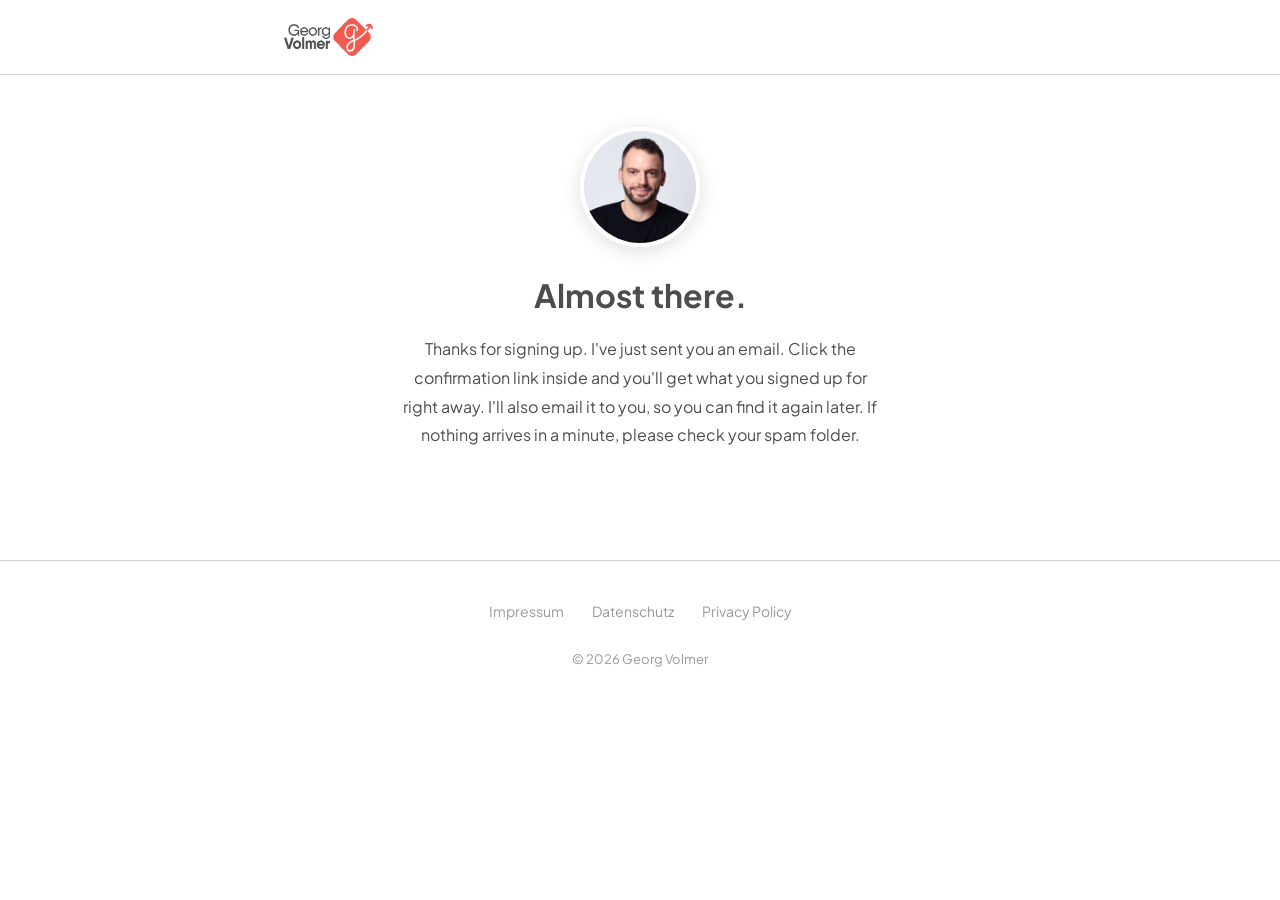
==== check-inbox.html @ bf33fd05 "Add standalone check-inbox confirmation page New unlinked page at check-inbox.html (served at /check" ====
<!DOCTYPE html>
<html lang="en">
<head>
    <meta charset="UTF-8">
    <meta name="viewport" content="width=device-width, initial-scale=1.0">
    <title>Almost there — Georg Volmer</title>
    <meta name="description" content="Thanks for signing up — check your inbox to confirm.">
    <meta name="robots" content="noindex">
    <link rel="stylesheet" href="/assets/style.css">
    <link rel="icon" type="image/png" href="/assets/Georg-Volmer-icon-RGB.png">
    <link rel="apple-touch-icon" href="/assets/Georg-Volmer-icon-RGB.png">
    <style>
        .confirm-wrap {
            text-align: center;
        }
        .confirm-portrait {
            display: block;
            width: 120px;
            height: 120px;
            margin: 0 auto 28px;
            border-radius: 50%;
            object-fit: cover;
            object-position: center 20%;
            border: 4px solid #ffffff;
            box-shadow: 0 4px 18px rgba(77, 77, 79, 0.18);
        }
        .confirm-wrap h1 {
            margin-bottom: 20px;
        }
        .confirm-wrap p {
            max-width: 480px;
            margin-left: auto;
            margin-right: auto;
        }
        @media (max-width: 600px) {
            .confirm-portrait {
                width: 96px;
                height: 96px;
            }
        }
    </style>
</head>
<body>

<header class="site-header">
    <div class="container">
        <a href="https://georgvolmer.com" class="site-logo" aria-label="Georg Volmer – Home">
            <img src="/assets/Georg-Volmer-logo-RGB.png" alt="Georg Volmer" height="38">
        </a>
    </div>
</header>

<main>
    <div class="container confirm-wrap">

        <img class="confirm-portrait" src="/img/portfolio/georg-volmer-check-inbox.jpg" alt="Portrait of Georg Volmer">

        <h1>Almost there.</h1>
        <p>Thanks for signing up. I've just sent you an email. Click the confirmation link inside and you'll get what you signed up for right away. I'll also email it to you, so you can find it again later. If nothing arrives in a minute, please check your spam folder.</p>

    </div>
</main>

<footer class="site-footer">
    <div class="container">
        <ul class="footer-nav">
            <li><a href="/impressum">Impressum</a></li>
            <li><a href="/datenschutz">Datenschutz</a></li>
            <li><a href="/privacy">Privacy Policy</a></li>
        </ul>
        <p class="footer-copy">&copy; 2026 Georg Volmer</p>
    </div>
</footer>

</body>
</html>
---- assets/style.css ----
/* ============================================================
   Georg Volmer — Legal Pages Stylesheet
   Version: 2026-06-26
   ============================================================

   SCHRIFTARTEN EINRICHTEN (einmalig):
   1. Gehe zu fonts.google.com/specimen/Plus+Jakarta+Sans
   2. Klicke "Get font" → "Download all"
   3. Entpacke das ZIP
   4. Konvertiere die TTF-Dateien zu WOFF2 unter fontsquirrel.com/tools/webfont-generator
      (Preset "Optimal" waehlen, nur WOFF2 ankreuzen)
   5. Benenne die Dateien um und lade sie in den fonts/-Ordner deines GitHub-Repos:
      fonts/PlusJakartaSans-Regular.woff2    (weight 400)
      fonts/PlusJakartaSans-Medium.woff2     (weight 500)
      fonts/PlusJakartaSans-Bold.woff2       (weight 700)

   LOGO EINRICHTEN:
   Lade Georg-Volmer-logo-RGB.png in den assets/-Ordner deines GitHub-Repos.
   ============================================================ */


/* --- Schriftarten --- */

@font-face {
    font-family: 'Plus Jakarta Sans';
    src: url('/fonts/plus-jakarta-sans-v12-latin-regular.woff2') format('woff2');
    font-weight: 400;
    font-style: normal;
    font-display: swap;
}

@font-face {
    font-family: 'Plus Jakarta Sans';
    src: url('/fonts/plus-jakarta-sans-v12-latin-500.woff2') format('woff2');
    font-weight: 500;
    font-style: normal;
    font-display: swap;
}

@font-face {
    font-family: 'Plus Jakarta Sans';
    src: url('/fonts/plus-jakarta-sans-v12-latin-700.woff2') format('woff2');
    font-weight: 700;
    font-style: normal;
    font-display: swap;
}


/* --- Reset --- */

*,
*::before,
*::after {
    box-sizing: border-box;
    margin: 0;
    padding: 0;
}


/* --- Basis --- */

html {
    font-size: 16px;
    scroll-behavior: smooth;
}

body {
    font-family: 'Plus Jakarta Sans', -apple-system, BlinkMacSystemFont,
        'Segoe UI', Roboto, 'Helvetica Neue', Arial, sans-serif;
    font-weight: 400;
    color: #4D4D4F;
    background-color: #ffffff;
    line-height: 1.8;
    -webkit-font-smoothing: antialiased;
    -moz-osx-font-smoothing: grayscale;
}


/* --- Layout --- */

.container {
    max-width: 760px;
    margin: 0 auto;
    padding: 0 24px;
}


/* --- Header --- */

.site-header {
    background: #ffffff;
    border-bottom: 1px solid #D2D2D2;
    padding: 18px 0;
}

.site-header .container {
    display: flex;
    align-items: center;
}

.site-logo {
    display: inline-block;
    line-height: 0;
    text-decoration: none;
}

.site-logo img {
    height: 38px;
    width: auto;
    display: block;
}


/* --- Hauptinhalt --- */

main {
    padding: 52px 0 96px;
}


/* --- Seitentitel --- */

h1 {
    font-size: 2rem;
    font-weight: 700;
    color: #4D4D4F;
    line-height: 1.25;
    margin-bottom: 6px;
}

.page-date {
    font-size: 0.875rem;
    color: #999999;
    margin-bottom: 52px;
}


/* --- Abschnittsueberschriften --- */

h2 {
    font-size: 1.125rem;
    font-weight: 700;
    color: #F15B4E;
    margin-top: 52px;
    margin-bottom: 16px;
    line-height: 1.4;
}

h3 {
    font-size: 1rem;
    font-weight: 700;
    color: #4D4D4F;
    margin-top: 32px;
    margin-bottom: 10px;
    line-height: 1.4;
}


/* --- Fliestext --- */

p {
    margin-bottom: 14px;
}

strong {
    font-weight: 700;
}


/* --- Links --- */

a {
    color: #F15B4E;
    text-decoration: none;
}

a:hover,
a:focus {
    text-decoration: underline;
}


/* --- Listen --- */

ul {
    padding-left: 24px;
    margin-bottom: 16px;
}

ul li {
    margin-bottom: 10px;
}


/* --- Adressbloecke --- */

.address {
    font-style: normal;
    margin-bottom: 16px;
    line-height: 1.75;
}


/* --- Rechtlicher Hinweistext (DSGVO-Grossbuchstabenabsaetze) --- */

.legal-notice {
    font-size: 0.875rem;
    line-height: 1.7;
    margin-bottom: 14px;
    color: #4D4D4F;
}


/* --- Footer --- */

.site-footer {
    border-top: 1px solid #D2D2D2;
    padding: 36px 0;
}

.footer-nav {
    display: flex;
    justify-content: center;
    gap: 28px;
    flex-wrap: wrap;
    list-style: none;
    padding: 0;
    margin-bottom: 12px;
}

.footer-nav a {
    color: #999999;
    font-size: 0.875rem;
    text-decoration: none;
}

.footer-nav a:hover {
    color: #F15B4E;
}

.footer-nav a[aria-current="page"] {
    color: #4D4D4F;
    font-weight: 500;
}

.footer-copy {
    text-align: center;
    font-size: 0.8125rem;
    color: #999999;
}


/* --- Responsive --- */

@media (max-width: 600px) {
    h1 {
        font-size: 1.625rem;
    }
    h2 {
        font-size: 1rem;
        margin-top: 40px;
    }
    main {
        padding: 36px 0 72px;
    }
    .footer-nav {
        gap: 18px;
    }
    .container {
        padding: 0 20px;
    }
}
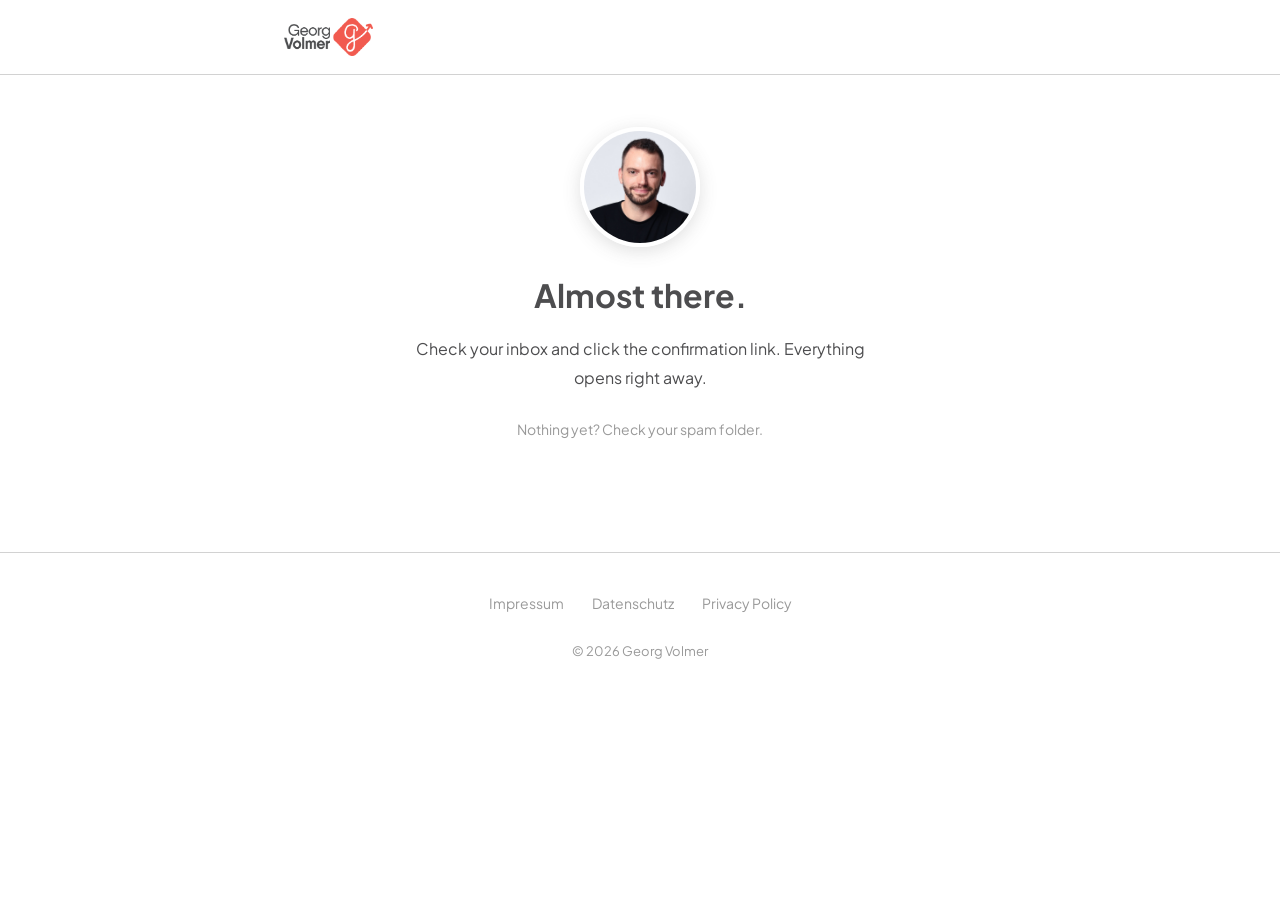
==== commit 0385ed75: "Shorten check-inbox body copy, split spam note into its own line Replace the single paragraph with a" ====
--- a/check-inbox.html
+++ b/check-inbox.html
@@ -32,6 +32,11 @@
             margin-left: auto;
             margin-right: auto;
         }
+        .confirm-note {
+            margin-top: 24px;
+            font-size: 0.875rem;
+            color: #999999;
+        }
         @media (max-width: 600px) {
             .confirm-portrait {
                 width: 96px;
@@ -56,7 +61,8 @@
         <img class="confirm-portrait" src="/img/portfolio/georg-volmer-check-inbox.jpg" alt="Portrait of Georg Volmer">
 
         <h1>Almost there.</h1>
-        <p>Thanks for signing up. I've just sent you an email. Click the confirmation link inside and you'll get what you signed up for right away. I'll also email it to you, so you can find it again later. If nothing arrives in a minute, please check your spam folder.</p>
+        <p>Check your inbox and click the confirmation link. Everything opens right away.</p>
+        <p class="confirm-note">Nothing yet? Check your spam folder.</p>
 
     </div>
 </main>
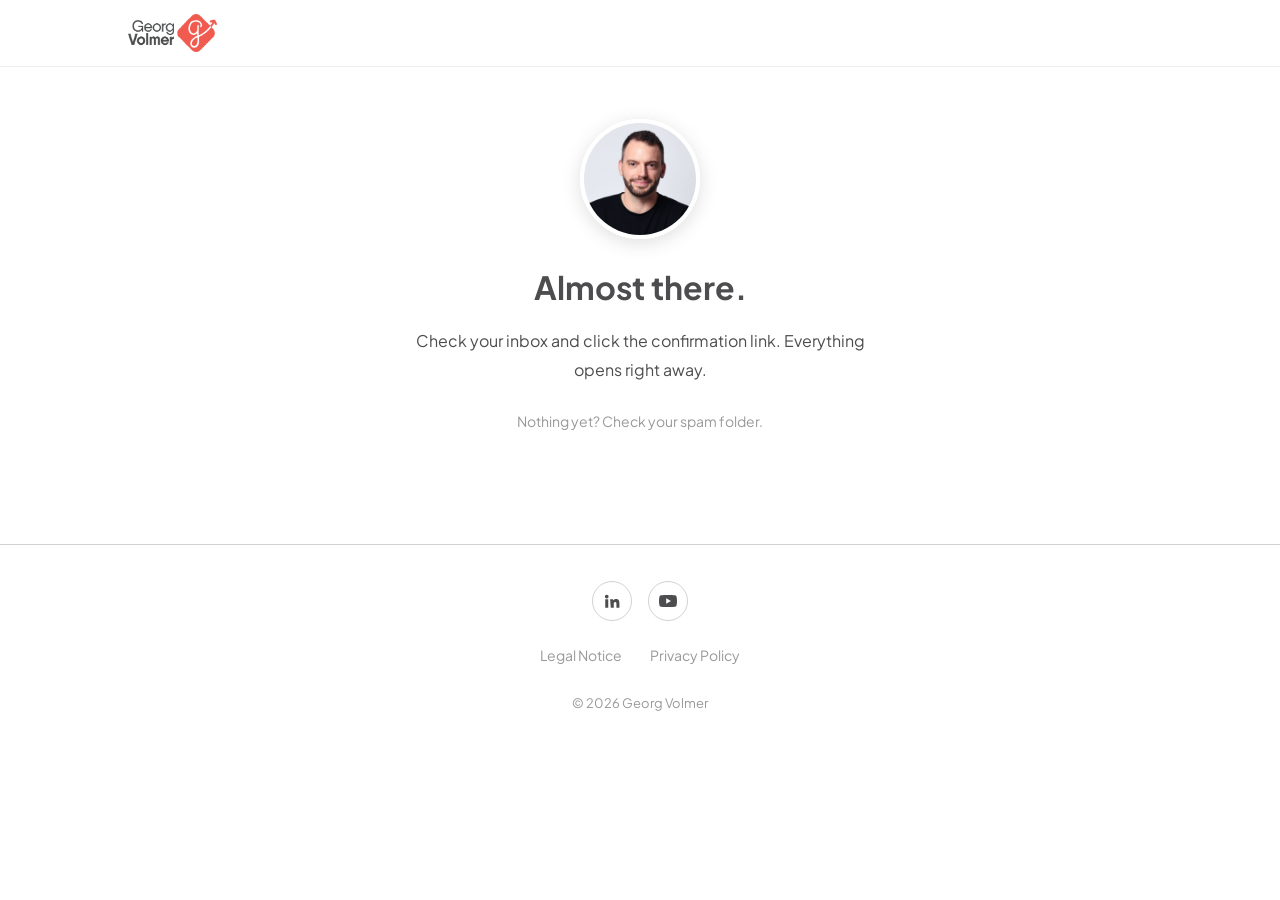
==== commit f1d81247: "Unify header and footer across all pages - Move header, nav, language switch and footer icon styles " ====
--- a/check-inbox.html
+++ b/check-inbox.html
@@ -69,9 +69,16 @@
 
 <footer class="site-footer">
     <div class="container">
+        <div class="footer-social">
+            <a href="https://www.linkedin.com/in/georg-volmer" target="_blank" rel="noopener" aria-label="Georg Volmer on LinkedIn">
+                <svg viewBox="0 0 24 24" fill="currentColor" aria-hidden="true"><path d="M4.98 3.5a2.5 2.5 0 1 1 0 5 2.5 2.5 0 0 1 0-5zM3 9.75h4V21H3zM9.5 9.75h3.8v1.6h.05c.53-1 1.83-2.05 3.77-2.05 4.03 0 4.78 2.65 4.78 6.1V21h-4v-4.9c0-1.17-.02-2.68-1.63-2.68-1.64 0-1.89 1.28-1.89 2.6V21h-4z"/></svg>
+            </a>
+            <a href="https://www.youtube.com/@georgvolmer" target="_blank" rel="noopener" aria-label="Georg Volmer on YouTube">
+                <svg viewBox="0 0 24 24" fill="currentColor" aria-hidden="true"><path d="M23.5 6.5a3 3 0 0 0-2.1-2.1C19.5 3.9 12 3.9 12 3.9s-7.5 0-9.4.5A3 3 0 0 0 .5 6.5 31 31 0 0 0 0 12a31 31 0 0 0 .5 5.5 3 3 0 0 0 2.1 2.1c1.9.5 9.4.5 9.4.5s7.5 0 9.4-.5a3 3 0 0 0 2.1-2.1A31 31 0 0 0 24 12a31 31 0 0 0-.5-5.5zM9.6 15.6V8.4l6.3 3.6z"/></svg>
+            </a>
+        </div>
         <ul class="footer-nav">
-            <li><a href="/impressum">Impressum</a></li>
-            <li><a href="/datenschutz">Datenschutz</a></li>
+            <li><a href="/impressum" hreflang="de">Legal Notice</a></li>
             <li><a href="/privacy">Privacy Policy</a></li>
         </ul>
         <p class="footer-copy">&copy; 2026 Georg Volmer</p>
--- a/assets/style.css
+++ b/assets/style.css
@@ -62,6 +62,8 @@
 html {
     font-size: 16px;
     scroll-behavior: smooth;
+    /* Anker landen unterhalb des sticky Headers */
+    scroll-padding-top: 80px;
 }
 
 body {
@@ -85,17 +87,26 @@
 }
 
 
-/* --- Header --- */
+/* --- Header (auf allen Seiten gleich, Snippet siehe CLAUDE.md) --- */
 
 .site-header {
-    background: #ffffff;
-    border-bottom: 1px solid #D2D2D2;
-    padding: 18px 0;
-}
-
+    position: sticky;
+    top: 0;
+    z-index: 50;
+    background: rgba(255, 255, 255, 0.94);
+    backdrop-filter: saturate(140%) blur(8px);
+    -webkit-backdrop-filter: saturate(140%) blur(8px);
+    border-bottom: 1px solid #ECECEB;
+    padding: 14px 0;
+}
+
+/* Header-Container ist überall 1080px breit, damit Logo und Navigation nicht springen */
 .site-header .container {
+    max-width: 1080px;
+    padding: 0 28px;
     display: flex;
     align-items: center;
+    gap: 32px;
 }
 
 .site-logo {
@@ -111,10 +122,94 @@
 }
 
 
+/* --- Navigation --- */
+
+.site-nav {
+    margin-left: auto;
+    display: flex;
+    align-items: center;
+    gap: 28px;
+}
+
+.site-nav ul {
+    display: flex;
+    gap: 28px;
+    list-style: none;
+    padding: 0;
+    margin: 0;
+}
+
+.site-nav li {
+    margin: 0;
+}
+
+.site-nav a {
+    color: #4D4D4F;
+    font-size: 0.9375rem;
+    font-weight: 500;
+    line-height: 1.5;
+    text-decoration: none;
+}
+
+.site-nav a:hover,
+.site-nav a:focus,
+.site-nav a[aria-current="page"] {
+    color: #F15B4E;
+    text-decoration: none;
+}
+
+.site-nav .nav-cta {
+    background: #F15B4E;
+    color: #ffffff;
+    padding: 9px 18px;
+    border-radius: 6px;
+    white-space: nowrap;
+}
+
+.site-nav .nav-cta:hover,
+.site-nav .nav-cta:focus {
+    background: #CB3D2D;
+    color: #ffffff;
+}
+
+
+/* --- Sprachlink (DE / EN) --- */
+
+.lang-switch {
+    display: flex;
+    align-items: center;
+    gap: 8px;
+    font-size: 0.9375rem;
+    font-weight: 700;
+    line-height: 1.5;
+}
+
+.site-nav .lang-switch a {
+    color: #999999;
+    font-weight: 700;
+}
+
+.site-nav .lang-switch a:hover,
+.site-nav .lang-switch a:focus {
+    color: #F15B4E;
+}
+
+.lang-switch-current {
+    color: #4D4D4F;
+}
+
+.lang-switch-sep {
+    color: #D2D2D2;
+    font-weight: 400;
+}
+
+
 /* --- Hauptinhalt --- */
 
 main {
     padding: 52px 0 96px;
+    /* lange URLs (z. B. in Datenschutz/Privacy) umbrechen statt seitlich zu scrollen */
+    overflow-wrap: break-word;
 }
 
 
@@ -216,6 +311,34 @@
 .site-footer {
     border-top: 1px solid #D2D2D2;
     padding: 36px 0;
+}
+
+.footer-social {
+    display: flex;
+    justify-content: center;
+    gap: 16px;
+    margin-bottom: 20px;
+}
+
+.footer-social a {
+    width: 40px;
+    height: 40px;
+    border-radius: 50%;
+    border: 1px solid #D2D2D2;
+    display: grid;
+    place-items: center;
+    color: #4D4D4F;
+}
+
+.footer-social a:hover,
+.footer-social a:focus {
+    color: #F15B4E;
+    border-color: #F15B4E;
+}
+
+.footer-social svg {
+    width: 18px;
+    height: 18px;
 }
 
 .footer-nav {
@@ -252,6 +375,42 @@
 
 /* --- Responsive --- */
 
+@media (max-width: 960px) {
+    .site-nav ul {
+        gap: 20px;
+    }
+    .site-nav .nav-hide-md {
+        display: none;
+    }
+}
+
+/* Unter 780px nur Logo, Kontakt-Button und Sprachlink */
+@media (max-width: 780px) {
+    .site-header .container {
+        padding: 0 20px;
+        gap: 16px;
+    }
+    .site-nav {
+        gap: 18px;
+    }
+    .site-nav ul {
+        display: none;
+    }
+}
+
+@media (max-width: 420px) {
+    .site-logo img {
+        height: 32px;
+    }
+    .site-nav {
+        gap: 14px;
+    }
+    .site-nav .nav-cta {
+        padding: 8px 14px;
+        font-size: 0.875rem;
+    }
+}
+
 @media (max-width: 600px) {
     h1 {
         font-size: 1.625rem;
